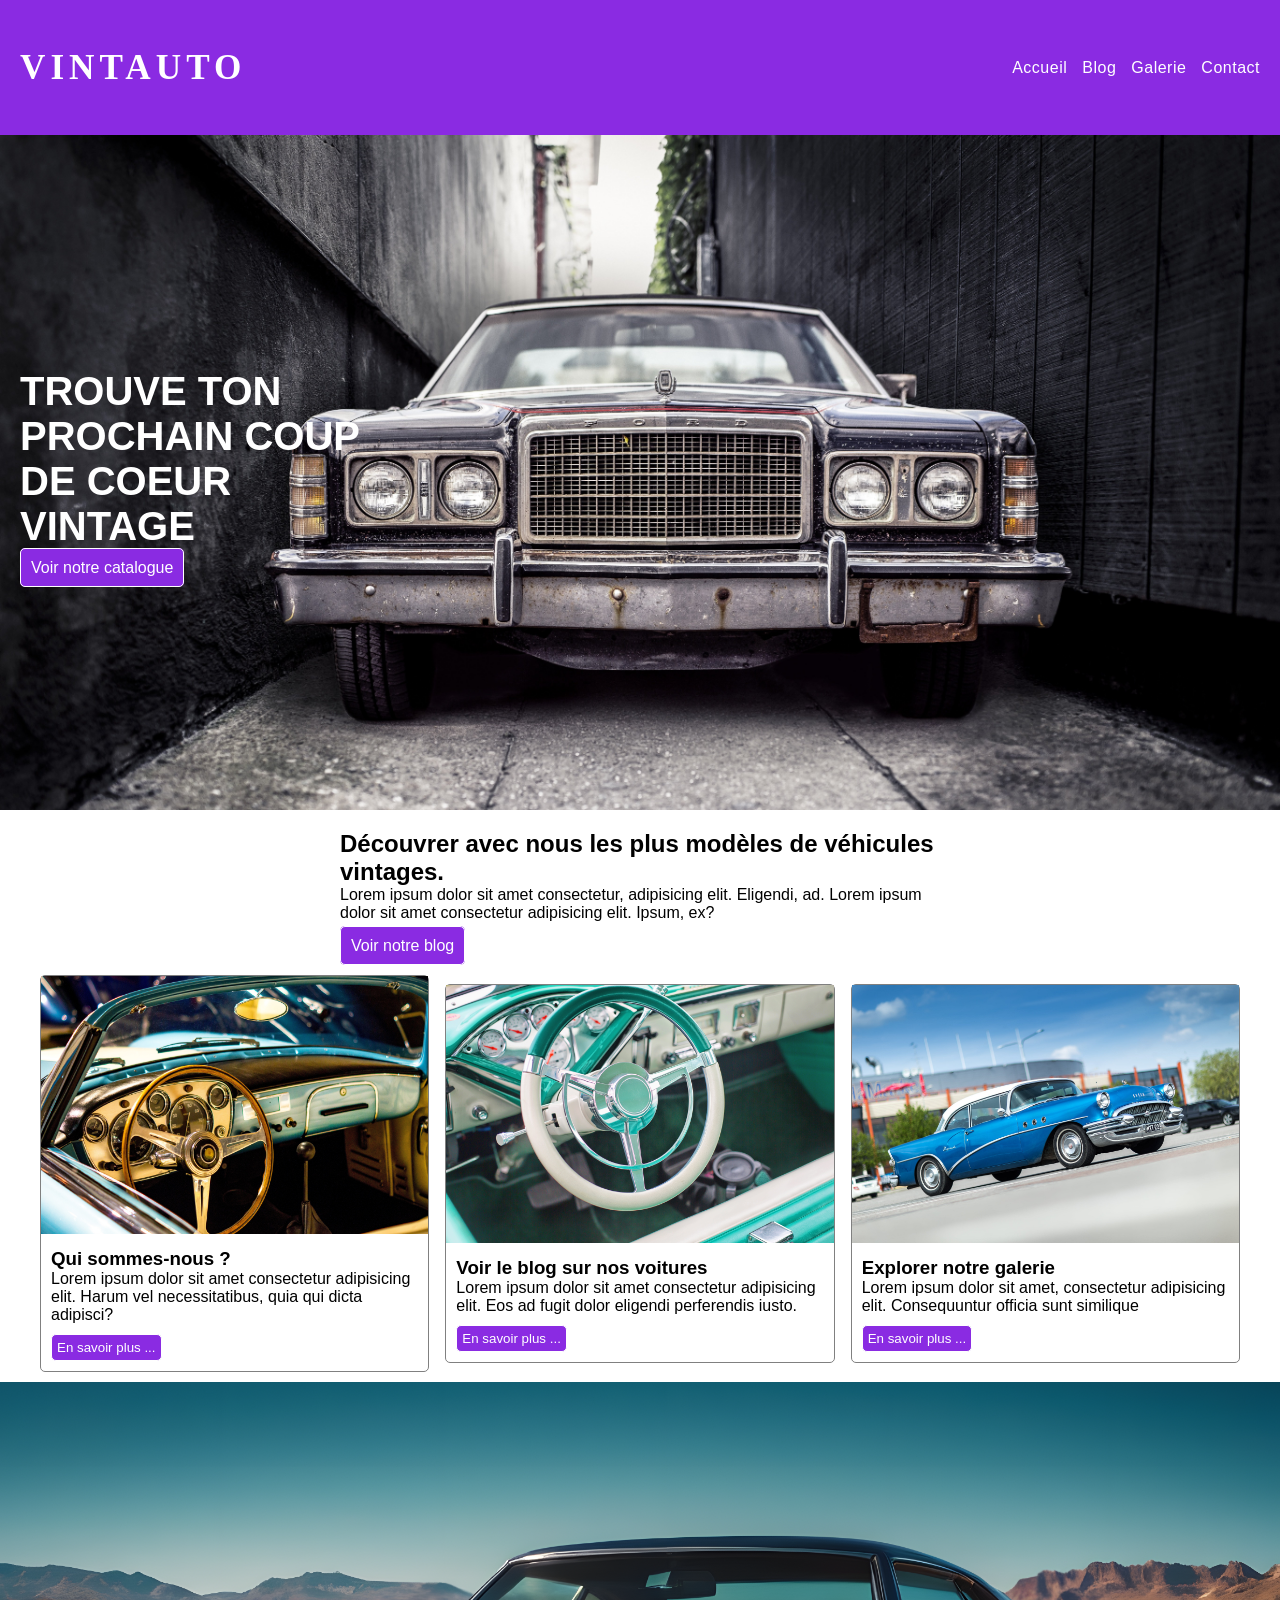
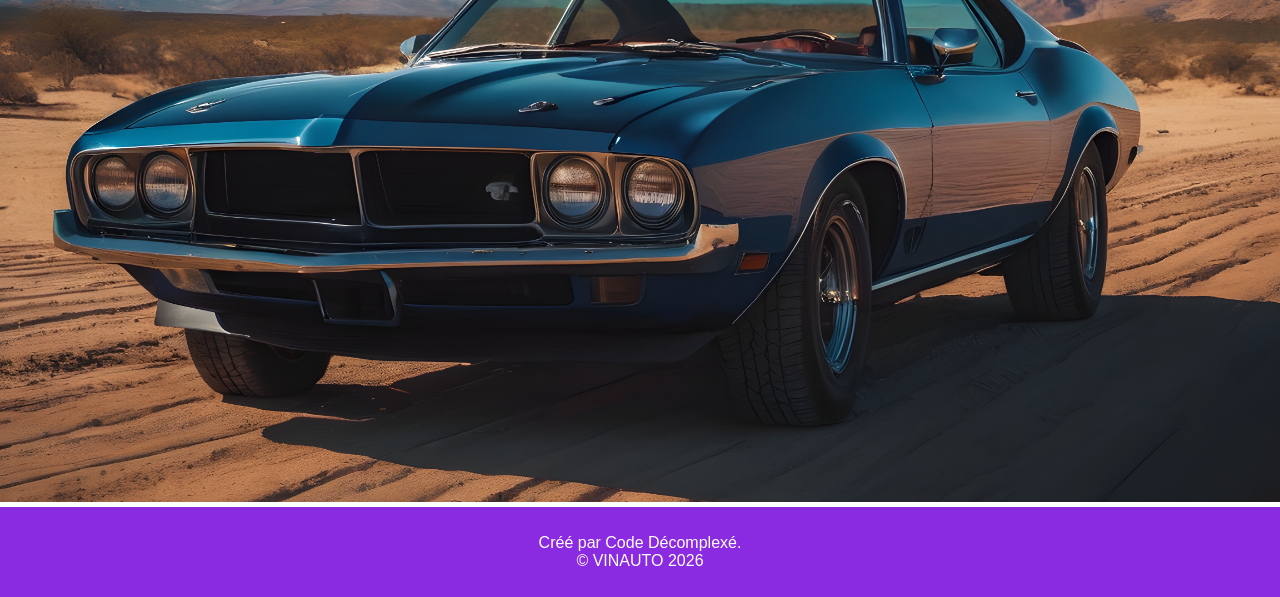
==== index.html @ cc953e0b "code complet page accueil vintauto html et css" ====
<!DOCTYPE html>
<html lang="en">
<head>
    <meta charset="UTF-8">
    <meta name="viewport" content="width=device-width, initial-scale=1.0">
   <!-- Lier les pages css -->
    <link rel="stylesheet" href="./css/pages/index.css">
    <link rel="stylesheet" href="./css/style.css">
    <title>VINAUTO - Accueil</title>
</head>
<body>
    <!-- Header -->
     <header>
        <h1>VINTAUTO</h1>
        <nav>
            <a href="">Accueil</a>
            <a href="">Blog</a>
            <a href="">Galerie</a>
            <a href="">Contact</a>
        </nav>
     </header>
     <!-- Main corps de notre page -->
      <main>
        <section class="hero">
            <div>
                <h2>Trouve ton prochain coup de coeur vintage</h2>
                <a href="">Voir notre catalogue</a>
            </div>
        </section>
        <section class="discover">
            <div>
                <h2>Découvrer avec nous les plus modèles de véhicules vintages.</h2>
                <p>Lorem ipsum dolor sit amet consectetur, adipisicing elit. Eligendi, ad. Lorem ipsum dolor sit amet consectetur adipisicing elit. Ipsum, ex?</p>
                <a href="">Voir notre blog</a>
            </div>
        </section>
        <section class="cardWrapper">
            <div class="card">
                <img src="./assets/Images/who.jpg" alt="Image qui sommes nous ">
                <div class="card-body">
                    <h3>Qui sommes-nous ?</h3>
                    <p>Lorem ipsum dolor sit amet consectetur adipisicing elit. Harum vel necessitatibus, quia qui dicta adipisci?</p>
                    <button>En savoir plus ...</button>
                </div>
            </div>
            <div class="card">
                <img src="./assets/Images/blog.jpg" alt="Image blog">
                <div class="card-body">
                    <h3>Voir le blog sur nos voitures</h3>
                    <p>Lorem ipsum dolor sit amet consectetur adipisicing elit. Eos ad fugit dolor eligendi perferendis iusto.</p>
                    <button>En savoir plus ...</button>
                </div>
            </div>
            <div class="card">
                <img src="./assets/Images/gal.jpg" alt="Images galerie">
                <div class="card-body">
                    <h3>Explorer notre galerie</h3>
                    <p>Lorem ipsum dolor sit amet, consectetur adipisicing elit. Consequuntur officia sunt similique</p>
                    <button>En savoir plus ...</button>
                </div>
            </div>
        </section>
        <section class="ads"></section>
        <footer>
            <div class="footerContent">
                <p>Créé par Code Décomplexé.</p>
                <p>&copy; VINAUTO 2026</p>
            </div>
        </footer>
      </main>
    
</body>
</html>
---- css/pages/index.css ----
.hero{
    height: 75vh;
    background: url("./../../assets/Images/hero.jpg") top/cover;
    display: flex;
    justify-content: start;
    align-items: center;
}
.hero div{
    max-width: 30%;
    margin-left: 20px;
}
.hero h2{
    color: white;
    font-size: 2.5rem;
    text-transform: uppercase;
    margin-bottom: 10px;
}
.hero a{
    height: 30px;
    background-color: blueviolet;
    color: white;
    padding: 10px;
    text-decoration: none;
   border: 1px solid white;
   border-radius: 5px;
}
/* Section discover */
.discover{
    display: flex;
    align-items: center;
    justify-content: center;
}
.discover div{
    max-width: 50%;
    padding: 20px;
}
.discover div p{
    margin-bottom: 15px;
}
.discover a{
    height: 30px;
    background-color: blueviolet;
    color: white;
    padding: 10px;
    text-decoration: none;
   border: 1px solid white;
   border-radius: 5px;
}
/* Section cards */
.cardWrapper{
    display: flex;
    align-items: center;
    justify-content: center;
    gap: 1rem;
    max-width: 1200px;
    margin: auto;
}
.cardWrapper .card{
    width: 400px;
    height: 100%;
 border: 1px solid gray;
 border-radius: 5px;
}
.cardWrapper .card .card-body{
    padding: 10px;
}
.cardWrapper .card .card-body button{
    background-color: blueviolet;
    padding: 5px;
    color: white;
    margin-top: 10px;
    outline: none;
    border: 1px solid white;
    border-radius: 5px;
}
/* Section ads */
.ads{
    height: 80vh;
    margin-top: 10px;
    background-image: url("./../../assets/Images/ads.png");
    background-position: center;
    background-size: cover;
}
---- css/style.css ----
/* Configuration de base pour nos pages */
*{
    margin: 0;
    padding: 0;
    box-sizing: border-box;
}
body{
    font-family: Verdana, Geneva, Tahoma, sans-serif;
}
body img{
    max-width: 100%;
}
/* header */
body header{
    height: 15vh;
    display: flex;
    justify-content: space-between;
    align-items: center;
    background-color: blueviolet;
    color: white;
    padding: 0 20px;
}
body header nav {
    display: flex;
    justify-content: space-between;
    align-items: center;
    gap: 15px;
}
body header nav a {
    color: white;
    text-decoration: none;
    letter-spacing: 0.5px;
    transition: 0.2s;
}
body header nav a:hover{
    color: yellowgreen;
}
body header h1{
    font-family: fantasy;
    letter-spacing: 5px;
    font-size: 2.2rem;
}
/* Footer */
footer{
    margin-top: 5px;
    height: 10vh;
    background-color: blueviolet;
    color: white;
    display: flex;
    justify-content: center;
    align-items: center;
    text-align: center;
}
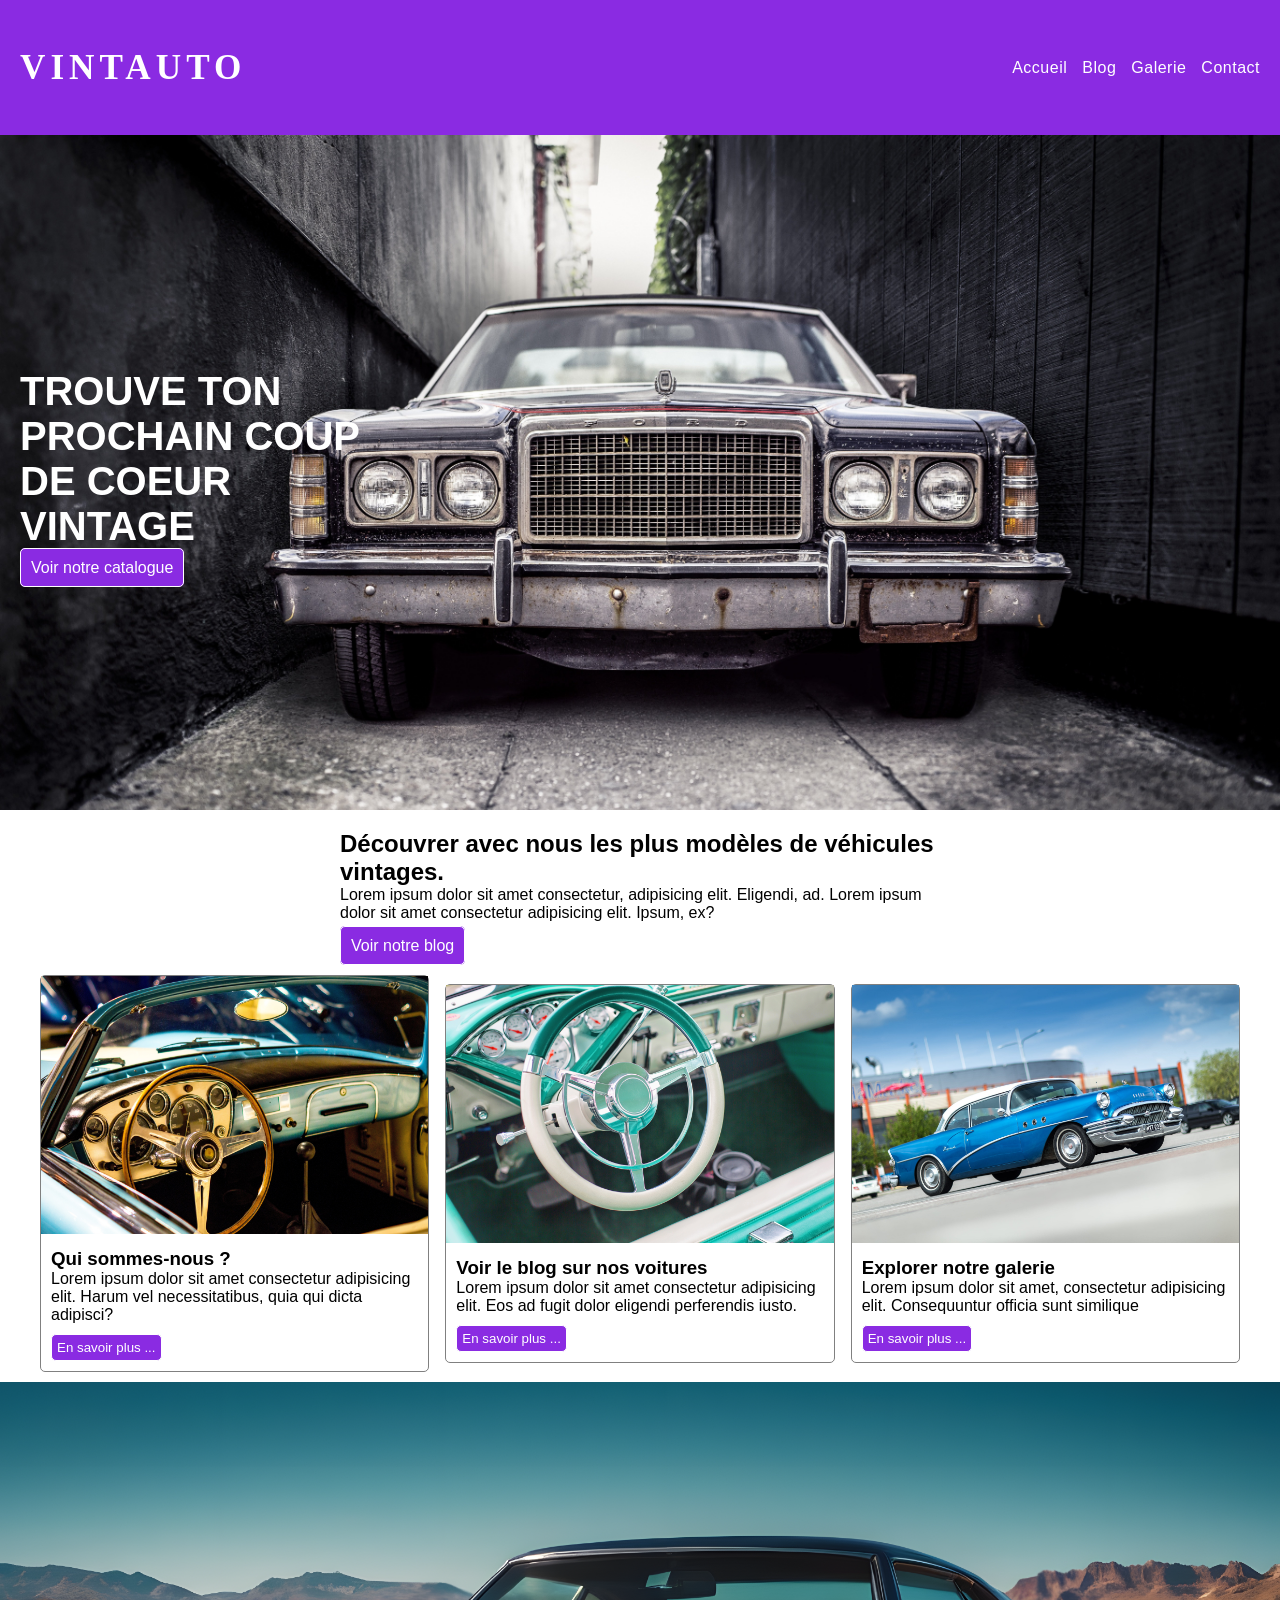
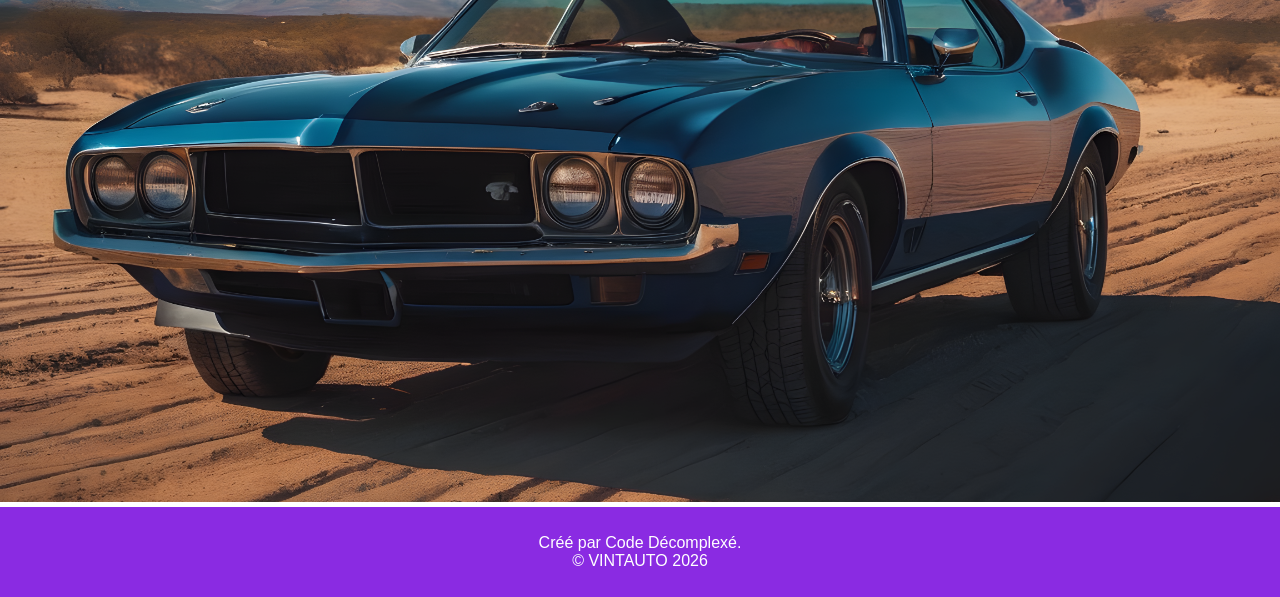
==== commit 289c7d72: "correction de faute mineur et ajout infos sur readme" ====
--- a/index.html
+++ b/index.html
@@ -6,7 +6,7 @@
    <!-- Lier les pages css -->
     <link rel="stylesheet" href="./css/pages/index.css">
     <link rel="stylesheet" href="./css/style.css">
-    <title>VINAUTO - Accueil</title>
+    <title>VINTAUTO - Accueil</title>
 </head>
 <body>
     <!-- Header -->
@@ -64,7 +64,7 @@
         <footer>
             <div class="footerContent">
                 <p>Créé par Code Décomplexé.</p>
-                <p>&copy; VINAUTO 2026</p>
+                <p>&copy; VINTAUTO 2026</p>
             </div>
         </footer>
       </main>
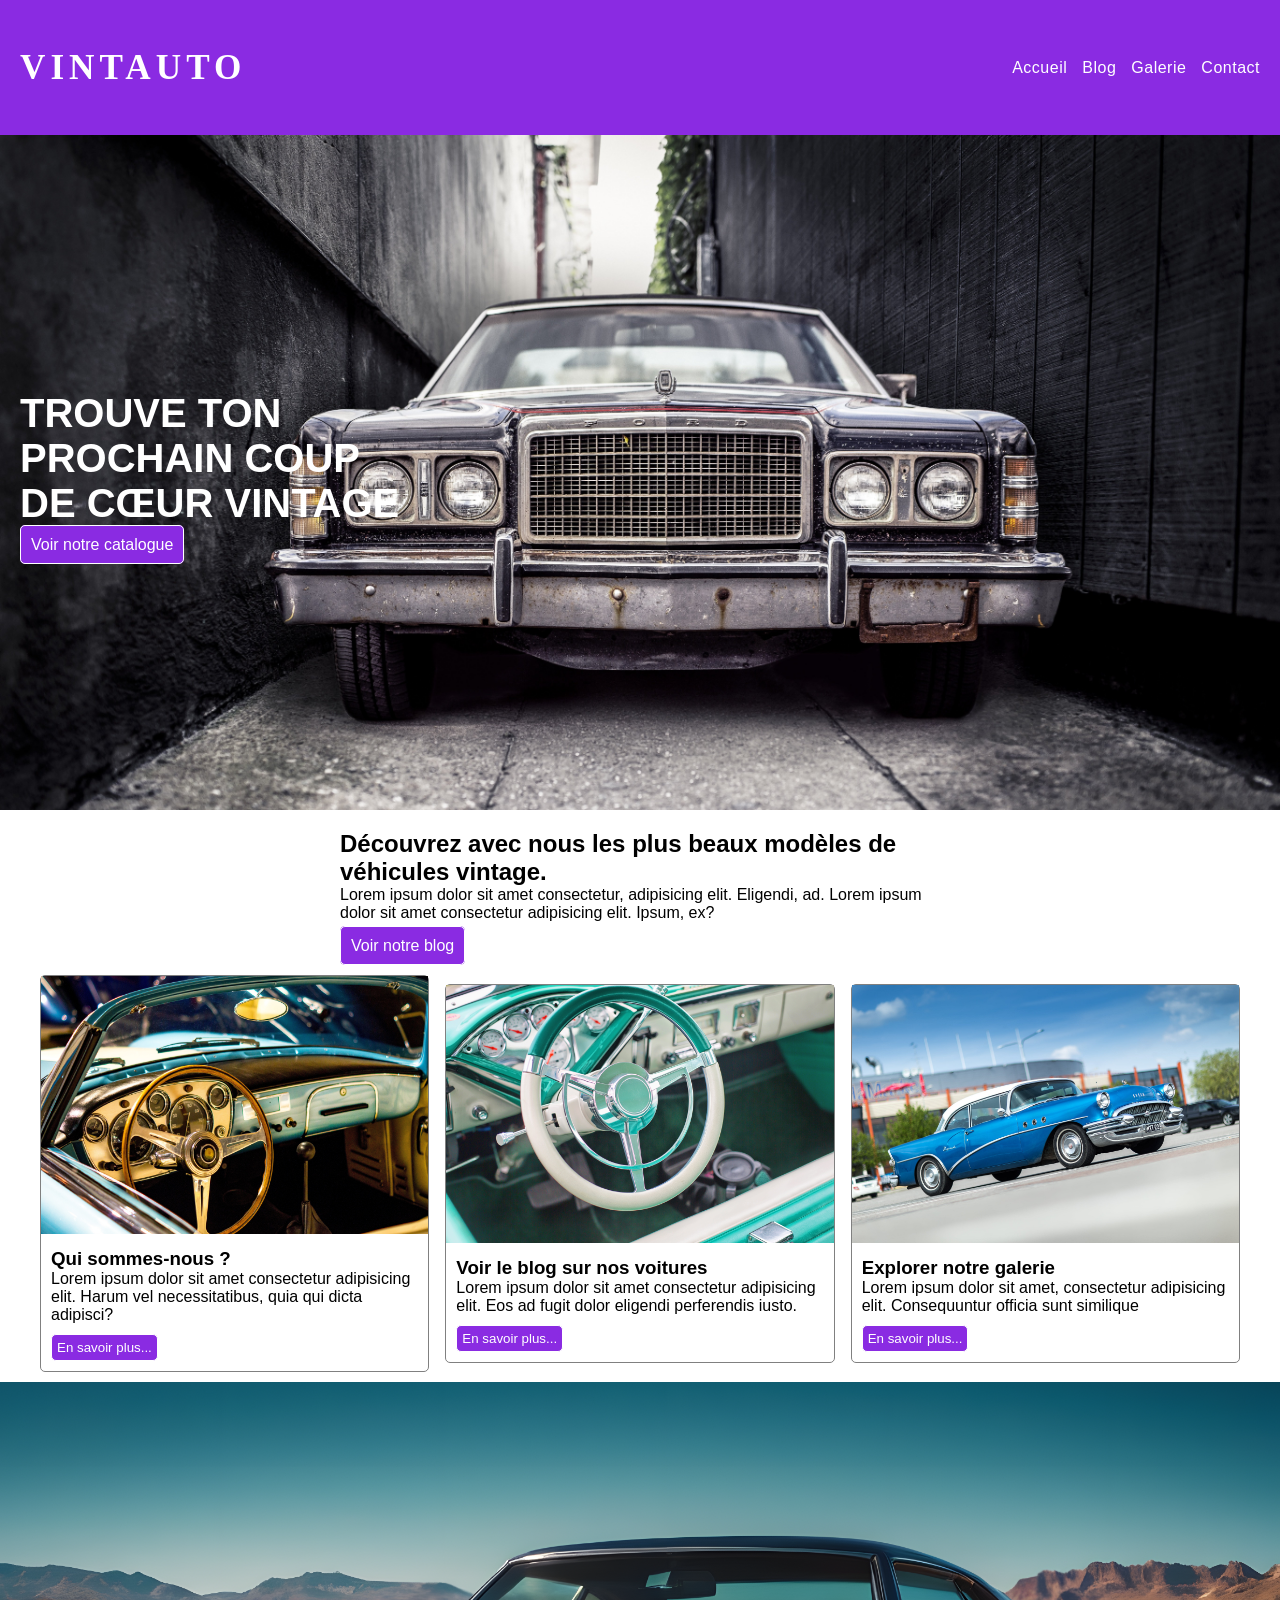
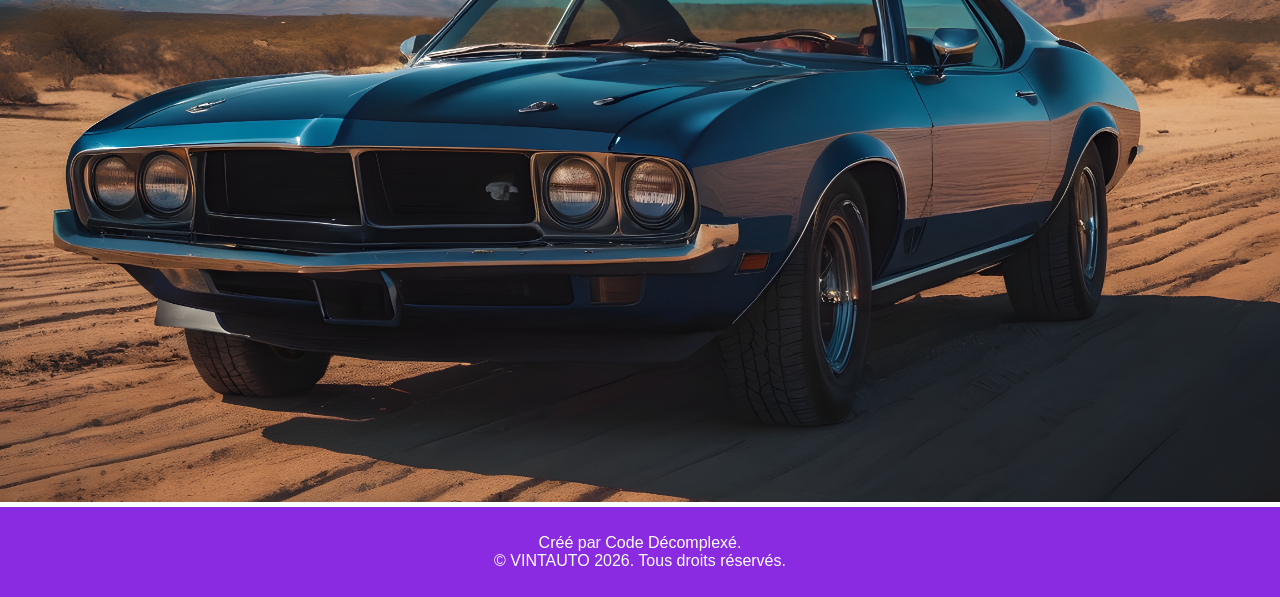
==== commit a435f816: "correction de faute mineur et ajout commentaire" ====
--- a/index.html
+++ b/index.html
@@ -23,24 +23,26 @@
       <main>
         <section class="hero">
             <div>
-                <h2>Trouve ton prochain coup de coeur vintage</h2>
+                <h2>Trouve ton prochain coup de cœur vintage</h2>
                 <a href="">Voir notre catalogue</a>
             </div>
         </section>
+        <!-- Section discover -->
         <section class="discover">
             <div>
-                <h2>Découvrer avec nous les plus modèles de véhicules vintages.</h2>
+                <h2>Découvrez avec nous les plus beaux modèles de véhicules vintage.</h2>
                 <p>Lorem ipsum dolor sit amet consectetur, adipisicing elit. Eligendi, ad. Lorem ipsum dolor sit amet consectetur adipisicing elit. Ipsum, ex?</p>
                 <a href="">Voir notre blog</a>
             </div>
         </section>
+        <!-- Section cardwrapper contenant les cartes -->
         <section class="cardWrapper">
             <div class="card">
                 <img src="./assets/Images/who.jpg" alt="Image qui sommes nous ">
                 <div class="card-body">
                     <h3>Qui sommes-nous ?</h3>
                     <p>Lorem ipsum dolor sit amet consectetur adipisicing elit. Harum vel necessitatibus, quia qui dicta adipisci?</p>
-                    <button>En savoir plus ...</button>
+                    <button>En savoir plus...</button>
                 </div>
             </div>
             <div class="card">
@@ -48,7 +50,7 @@
                 <div class="card-body">
                     <h3>Voir le blog sur nos voitures</h3>
                     <p>Lorem ipsum dolor sit amet consectetur adipisicing elit. Eos ad fugit dolor eligendi perferendis iusto.</p>
-                    <button>En savoir plus ...</button>
+                    <button>En savoir plus...</button>
                 </div>
             </div>
             <div class="card">
@@ -56,15 +58,17 @@
                 <div class="card-body">
                     <h3>Explorer notre galerie</h3>
                     <p>Lorem ipsum dolor sit amet, consectetur adipisicing elit. Consequuntur officia sunt similique</p>
-                    <button>En savoir plus ...</button>
+                    <button>En savoir plus...</button>
                 </div>
             </div>
         </section>
+        <!-- Section ads pour afficher les eventuels pub -->
         <section class="ads"></section>
+        <!-- Footer de toutes les pages  -->
         <footer>
             <div class="footerContent">
                 <p>Créé par Code Décomplexé.</p>
-                <p>&copy; VINTAUTO 2026</p>
+                <p>&copy; VINTAUTO 2026. Tous droits réservés.</p>
             </div>
         </footer>
       </main>
